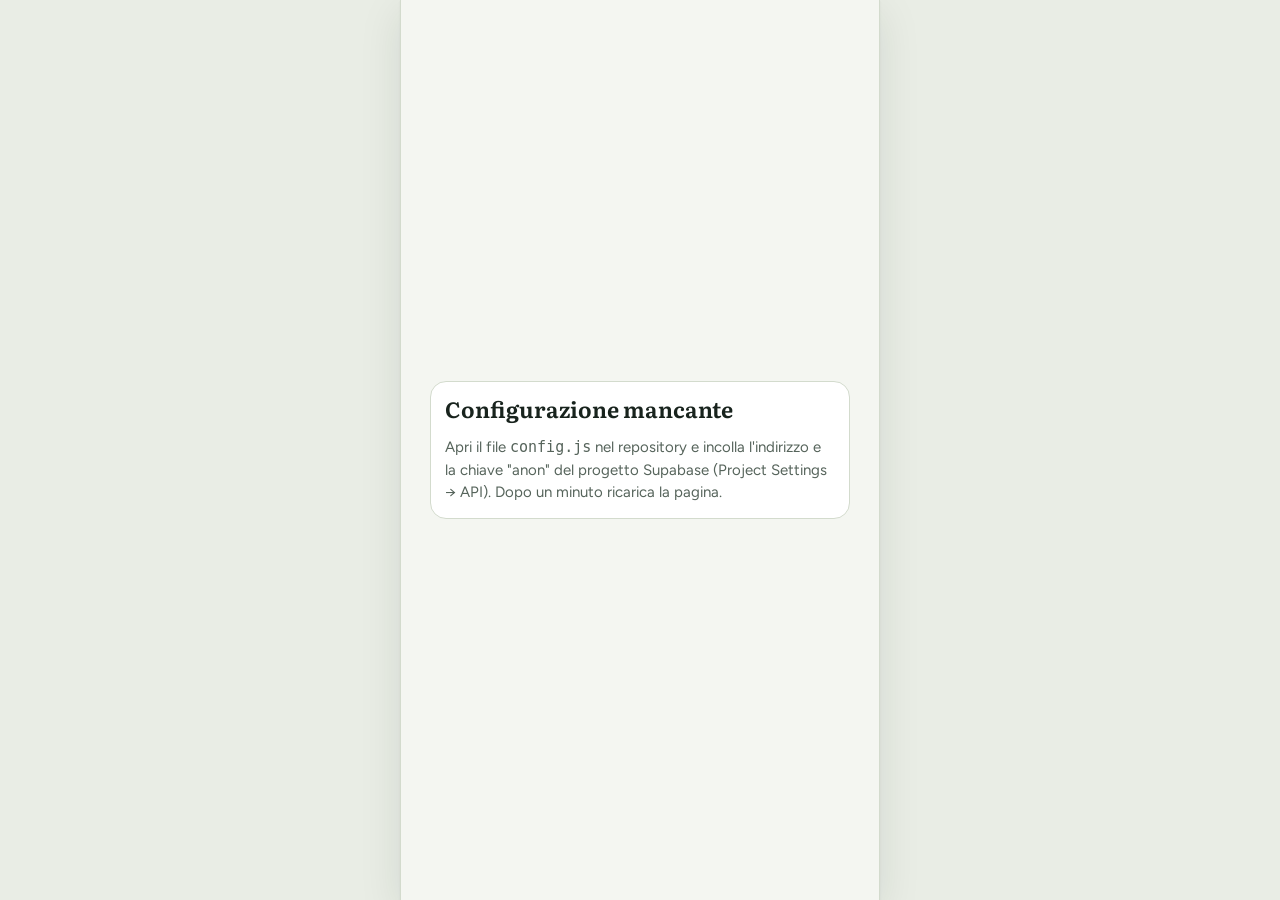
==== index.html @ fccd0e9f "Add files via upload" ====
<!doctype html>
<html lang="it">
<head>
  <meta charset="utf-8">
  <meta name="viewport" content="width=device-width,initial-scale=1,viewport-fit=cover">
  <meta name="theme-color" content="#1E6B52">
  <title>Radice</title>
  <meta name="description" content="La scheda di cura delle tue piante, offerta dal tuo vivaio.">
  <link rel="icon" href="./favicon.svg" type="image/svg+xml">
  <link rel="stylesheet" href="./styles.css">
  <link rel="preconnect" href="https://fonts.googleapis.com">
  <link rel="preconnect" href="https://fonts.gstatic.com" crossorigin>
  <link rel="stylesheet" href="https://fonts.googleapis.com/css2?family=Literata:ital,opsz,wght@0,7..72,500;0,7..72,650;1,7..72,450&family=Figtree:wght@400;500;600;700&family=IBM+Plex+Mono:wght@500&display=swap">
</head>
<body class="cliente">
  <div class="app" id="app">
    <main class="screen" id="screen">
      <div class="centro"><div class="status"><span class="spinner"></span>Caricamento…</div></div>
    </main>
    <nav class="tabbar" id="tabbar" aria-label="Sezioni dell'app" hidden></nav>
  </div>
  <div class="sheet" id="sheet" hidden></div>
  <div class="toast" id="toast" role="status" hidden></div>
  <script>
    // Se dopo 8 secondi l'app non è partita, mostra cosa controllare invece di restare su "Caricamento…"
    setTimeout(function () {
      if (window.__radiceAvviata) return;
      document.body.innerHTML = '<div style="font:16px/1.5 system-ui,sans-serif;max-width:560px;margin:40px auto;padding:0 16px;color:#18231D">'
        + '<h1 style="font-size:22px">L\'app non si è avviata</h1>'
        + '<p>Controlla che nel repository ci siano tutti i file, nella stessa cartella: index.html, vivaio.html, app.js, vivaio.js, db.js, config.js, costanti.js, luna.js, ui.js, immagine.js, styles.css, libreria-supabase.js, libreria-qrcode.js.</p>'
        + '<p>Se ci sono tutti, controlla la connessione e ricarica la pagina.</p></div>';
    }, 8000);
  </script>
  <script type="module" src="./app.js"></script>
</body>
</html>
---- styles.css ----
:root{
  --bg:#E9EDE5; --app:#F4F6F1; --surface:#FFFFFF; --surface-2:#EEF2EA; --ink:#18231D; --muted:#56645B; --line:#D3DBCD;
  --accent:#1E6B52; --accent-soft:#DCEBE3; --on-accent:#FFFFFF; --pollen:#D9A92B; --moon-dark:#C9D1C6; --moon-lit:#F2E3A6;
  --brand:#1E6B52;
  --t-potatura:#7D4F95; --t-concime:#2E7D5B; --t-semina:#A86E12; --t-irrigazione:#2A67A8; --t-protezione:#58697A; --t-raccolta:#B4492A; --t-trattamento:#7A6A1A;
  --good:#2E7D4F; --warn:#A8690C; --crit:#B3372B;
  --shadow:0 1px 2px rgba(24,35,29,.06),0 12px 40px rgba(24,35,29,.10);
  --f-display:"Literata",Georgia,"Times New Roman",serif;
  --f-body:"Figtree",system-ui,-apple-system,"Segoe UI",sans-serif;
  --f-mono:"IBM Plex Mono",ui-monospace,Menlo,monospace;
}
@media (prefers-color-scheme:dark){
  :root:not([data-theme="light"]){
    color-scheme:dark;
    --bg:#0F1512; --app:#141B17; --surface:#1B241F; --surface-2:#222D27; --ink:#E4EBE5; --muted:#9FAEA4; --line:#2F3C35;
    --accent:#62C09A; --accent-soft:#1F3A2F; --on-accent:#0D1511; --pollen:#E7C35A; --moon-dark:#34403A; --moon-lit:#F0E2A8;
    --t-potatura:#C39BDA; --t-concime:#6CCB9A; --t-semina:#E0A64A; --t-irrigazione:#7FB3EC; --t-protezione:#A4B4C4; --t-raccolta:#EE8D6E; --t-trattamento:#CDBB5E;
    --good:#6CCB8E; --warn:#E6A94A; --crit:#EE8074;
    --shadow:0 1px 2px rgba(0,0,0,.3),0 12px 40px rgba(0,0,0,.35);
  }
}
:root[data-theme="dark"]{
  color-scheme:dark;
  --bg:#0F1512; --app:#141B17; --surface:#1B241F; --surface-2:#222D27; --ink:#E4EBE5; --muted:#9FAEA4; --line:#2F3C35;
  --accent:#62C09A; --accent-soft:#1F3A2F; --on-accent:#0D1511; --pollen:#E7C35A; --moon-dark:#34403A; --moon-lit:#F0E2A8;
  --t-potatura:#C39BDA; --t-concime:#6CCB9A; --t-semina:#E0A64A; --t-irrigazione:#7FB3EC; --t-protezione:#A4B4C4; --t-raccolta:#EE8D6E; --t-trattamento:#CDBB5E;
  --good:#6CCB8E; --warn:#E6A94A; --crit:#EE8074;
  --shadow:0 1px 2px rgba(0,0,0,.3),0 12px 40px rgba(0,0,0,.35);
}
*{box-sizing:border-box}
[hidden]{display:none!important}
body{margin:0;background:var(--bg);color:var(--ink);font-family:var(--f-body);font-size:15px;line-height:1.5;-webkit-font-smoothing:antialiased}
body.pannello{padding-inline:16px;padding-block:0 40px}
h1,h2,h3{font-family:var(--f-display);font-weight:650;line-height:1.2;text-wrap:balance;margin:0}
p{margin:0}
button,input,select,textarea{font:inherit;color:inherit}
button{cursor:pointer}
:focus-visible{outline:2px solid var(--accent);outline-offset:2px}
.mono{font-family:var(--f-mono);font-variant-numeric:tabular-nums}
.muted{color:var(--muted)}
.small{font-size:13px}
.eyebrow{font-size:11.5px;letter-spacing:.08em;text-transform:uppercase;color:var(--muted);font-weight:600}
.latino{font-family:var(--f-display);font-style:italic;font-weight:450;color:var(--muted)}

/* barra superiore (pannello) */
.topbar{max-width:1080px;margin:0 auto;display:flex;flex-wrap:wrap;align-items:center;justify-content:space-between;gap:12px;padding-block:18px}
.wordmark{display:flex;align-items:baseline;gap:10px}
.wordmark b{font-family:var(--f-display);font-size:24px;font-weight:650;letter-spacing:-.01em}
.wordmark span{font-size:12px;color:var(--muted);border:1px solid var(--line);border-radius:99px;padding:1px 9px}
.seg{display:inline-flex;background:var(--surface);border:1px solid var(--line);border-radius:12px;padding:3px;gap:2px}
.seg button{border:0;background:none;padding:7px 14px;border-radius:9px;font-weight:600;font-size:14px;color:var(--muted)}
.seg button[aria-pressed="true"]{background:var(--ink);color:var(--app)}

/* app content */
.pad{padding:16px;display:grid;gap:16px}
.brandbar{background:var(--brand);color:#fff;padding:18px 16px 16px;display:flex;align-items:center;gap:12px}
.brandlogo{width:42px;height:42px;border-radius:50%;background:rgba(255,255,255,.18);border:1.5px solid rgba(255,255,255,.55);display:grid;place-items:center;font-family:var(--f-display);font-weight:650;font-size:16px;flex:none}
.brandbar b{display:block;font-family:var(--f-display);font-size:18px;font-weight:650;line-height:1.2}
.brandbar small{opacity:.85;font-size:12.5px}
.card{background:var(--surface);border:1px solid var(--line);border-radius:16px;padding:14px}
.section-title{display:flex;justify-content:space-between;align-items:baseline;gap:8px}
.section-title h2{font-size:18px}
.linkbtn{border:0;background:none;color:var(--accent);font-weight:600;font-size:13.5px;padding:4px 0}
.actions{display:grid;grid-template-columns:1fr 1fr;gap:10px}
.action{border:1px solid var(--line);background:var(--surface);border-radius:16px;padding:14px;text-align:left;display:grid;gap:6px;align-content:start}
.action svg{width:26px;height:26px;color:var(--accent)}
.action b{font-size:15px}
.action span{font-size:12.5px;color:var(--muted);line-height:1.35}
.action.primary{grid-column:1/-1;background:var(--accent);border-color:var(--accent);color:var(--on-accent);grid-template-columns:auto 1fr;align-items:center;column-gap:14px}
.action.primary svg{color:var(--on-accent);width:34px;height:34px;grid-row:span 2}
.action.primary span{color:var(--on-accent);opacity:.85}
.btn{border:1px solid var(--accent);background:var(--accent);color:var(--on-accent);border-radius:12px;padding:10px 16px;font-weight:600;font-size:14.5px;display:inline-flex;align-items:center;justify-content:center;gap:8px}
.btn.ghost{background:transparent;color:var(--accent)}
.btn.quiet{background:var(--surface-2);border-color:var(--line);color:var(--ink)}
.btn:disabled{opacity:.5;cursor:default}
.btn.full{width:100%}
.chip{display:inline-flex;align-items:center;gap:5px;font-size:11.5px;font-weight:600;border-radius:99px;padding:2px 9px;border:1px solid var(--line);color:var(--muted);background:var(--surface);white-space:nowrap}
.chip.dot::before{content:"";width:7px;height:7px;border-radius:50%;background:var(--c,var(--muted))}
.chip.ok{color:var(--good);border-color:color-mix(in srgb,var(--good) 40%,transparent)}
.chip.ai{color:var(--warn);border-color:color-mix(in srgb,var(--warn) 40%,transparent)}
.chip.ex{color:var(--muted);border-style:dashed}
.list{display:grid;gap:0}
.list > *{border-top:1px solid var(--line)}
.list > *:first-child{border-top:0}
.task{display:grid;grid-template-columns:24px 1fr;gap:10px;padding:11px 0;align-items:start}
.task input{width:20px;height:20px;accent-color:var(--accent);margin:2px 0 0}
.task b{font-weight:600}
.task .meta{display:flex;gap:6px;align-items:center;flex-wrap:wrap;margin-top:3px}
.task.done b,.task.done p{text-decoration:line-through;color:var(--muted)}
.msg{padding:10px 0;display:grid;gap:4px}
.msg b{font-size:14px}
.promo{border:1.5px dashed color-mix(in srgb,var(--brand) 60%,var(--line));border-radius:16px;padding:14px;display:grid;gap:4px;background:color-mix(in srgb,var(--brand) 7%,var(--surface))}
.promo .eyebrow{color:var(--brand)}
:root[data-theme="dark"] .promo .eyebrow{color:var(--ink)}
@media (prefers-color-scheme:dark){:root:not([data-theme="light"]) .promo .eyebrow{color:var(--ink)}}
.moonrow{display:flex;gap:12px;align-items:center}
.moonrow svg{flex:none}
.empty{text-align:center;padding:24px 12px;display:grid;gap:10px;justify-items:center;color:var(--muted)}

/* scan */
.modes{display:grid;grid-template-columns:1fr 1fr;background:var(--surface-2);border:1px solid var(--line);border-radius:12px;padding:3px;gap:3px}
.modes button{border:0;background:none;border-radius:9px;padding:8px;font-weight:600;font-size:13.5px;color:var(--muted)}
.modes button[aria-pressed="true"]{background:var(--surface);color:var(--ink);box-shadow:0 1px 2px rgba(0,0,0,.08)}
.drop{display:grid;place-items:center;text-align:center;gap:8px;border:1.5px dashed var(--line);border-radius:18px;background:var(--surface);min-height:190px;padding:18px;cursor:pointer;position:relative;overflow:hidden}
.drop.has{padding:0;border-style:solid}
.drop img{width:100%;height:240px;object-fit:cover;display:block}
.drop svg{width:40px;height:40px;color:var(--accent)}
.drop input{position:absolute;width:1px;height:1px;opacity:0}
.drop.over{border-color:var(--accent);background:var(--accent-soft)}
textarea,input[type=text],input[type=search],input[type=tel],select{width:100%;background:var(--surface);border:1px solid var(--line);border-radius:12px;padding:10px 12px;font-size:15px}
textarea{resize:vertical;min-height:70px}
label.field{display:grid;gap:5px;font-size:13px;font-weight:600;color:var(--muted)}
.status{display:flex;gap:10px;align-items:center;font-size:14px}
.spinner{width:18px;height:18px;border-radius:50%;border:2.5px solid var(--accent-soft);border-top-color:var(--accent);animation:spin 1s linear infinite;flex:none}
@keyframes spin{to{transform:rotate(360deg)}}
.notice{background:var(--surface-2);border:1px solid var(--line);border-radius:14px;padding:12px 14px;font-size:13.5px;color:var(--muted)}
.notice.err{color:var(--crit);border-color:color-mix(in srgb,var(--crit) 35%,transparent);background:color-mix(in srgb,var(--crit) 6%,var(--surface))}
.qrlist{display:flex;flex-wrap:wrap;gap:8px}
.qrlist button{border:1px solid var(--line);background:var(--surface);border-radius:10px;padding:6px 10px;font-size:13px;font-weight:500;display:inline-flex;align-items:center;gap:6px}
.qrlist button svg{width:14px;height:14px;color:var(--muted)}
.diag h3{font-size:20px}
.diag ol,.diag ul{margin:6px 0 0;padding-left:20px;display:grid;gap:5px}
.diag .block{display:grid;gap:2px;padding-top:12px;border-top:1px solid var(--line)}

/* search */
.filters{display:flex;gap:6px;overflow-x:auto;padding-bottom:2px;scrollbar-width:none}
.filters button{border:1px solid var(--line);background:var(--surface);border-radius:99px;padding:5px 12px;font-size:13px;font-weight:600;color:var(--muted);white-space:nowrap}
.filters button[aria-pressed="true"]{background:var(--ink);color:var(--app);border-color:var(--ink)}
.prow{display:grid;grid-template-columns:40px 1fr auto;gap:12px;align-items:center;padding:10px 0;width:100%;border:0;background:none;text-align:left}
.prow .ini{width:40px;height:40px;border-radius:12px;background:var(--accent-soft);color:var(--accent);display:grid;place-items:center;font-family:var(--f-display);font-weight:650;font-size:17px}
.prow b{display:block;font-size:15px}
.prow svg{width:16px;height:16px;color:var(--muted)}

/* scheda */
.sheet-top{position:sticky;top:0;z-index:2;display:flex;align-items:center;justify-content:space-between;gap:8px;padding:10px 12px;background:color-mix(in srgb,var(--app) 92%,transparent);backdrop-filter:blur(8px);border-bottom:1px solid var(--line)}
.iconbtn{border:1px solid var(--line);background:var(--surface);border-radius:10px;width:38px;height:38px;display:grid;place-items:center}
.iconbtn svg{width:18px;height:18px}
.tag{position:relative;background:var(--surface);border:1px solid var(--line);border-radius:20px 20px 12px 12px;padding:30px 16px 16px;overflow:hidden;display:grid;gap:6px}
.tag::before{content:"";position:absolute;left:0;right:0;top:0;height:8px;background:var(--brand)}
.tag::after{content:"";position:absolute;top:15px;left:50%;width:10px;height:10px;margin-left:-5px;border-radius:50%;background:var(--app);border:1px solid var(--line)}
.tag h2{font-size:27px}
.tag .latino{font-size:16px}
.badges{display:flex;flex-wrap:wrap;gap:6px;margin-top:4px}
.calstrip{display:grid;grid-template-columns:repeat(12,1fr);gap:3px}
.calstrip div{display:grid;justify-items:center;gap:3px;padding:6px 0 7px;border-radius:8px;background:var(--surface-2);min-height:62px;align-content:start}
.calstrip div.now{outline:1.5px solid var(--ink)}
.calstrip span{font-family:var(--f-mono);font-size:11px;color:var(--muted)}
.calstrip i{width:8px;height:8px;border-radius:50%;background:var(--c)}
.legend{display:flex;flex-wrap:wrap;gap:6px 12px;font-size:12px;color:var(--muted)}
.legend span{display:inline-flex;gap:5px;align-items:center}
.legend i{width:8px;height:8px;border-radius:50%;background:var(--c)}
.facts{display:grid;gap:0}
.fact{display:grid;grid-template-columns:104px 1fr;gap:12px;padding:11px 0;border-top:1px solid var(--line)}
.fact:first-child{border-top:0}
.fact dt{font-size:12.5px;font-weight:700;color:var(--muted);text-transform:uppercase;letter-spacing:.05em;padding-top:2px}
.fact dd{margin:0;font-size:14.5px}
.tips{margin:0;padding-left:18px;display:grid;gap:4px;font-size:14.5px}
details.prob{border-top:1px solid var(--line);padding:10px 0}
details.prob:first-of-type{border-top:0}
details.prob summary{cursor:pointer;font-weight:600;font-size:14.5px}
details.prob p{margin-top:6px;font-size:14px}
.luna{background:color-mix(in srgb,var(--pollen) 12%,var(--surface));border-color:color-mix(in srgb,var(--pollen) 40%,var(--line))}
.contact{display:grid;gap:8px}
.copyline{display:flex;gap:8px;align-items:center;justify-content:space-between;background:var(--surface-2);border-radius:10px;padding:8px 10px}
.copyline span{user-select:all;font-family:var(--f-mono);font-size:14px}
.sheet-actions{position:sticky;bottom:0;display:grid;grid-template-columns:1fr 1fr;gap:10px;padding:12px 16px calc(12px + env(safe-area-inset-bottom,0px));background:color-mix(in srgb,var(--app) 94%,transparent);backdrop-filter:blur(8px);border-top:1px solid var(--line)}

/* mine */
.level{display:grid;gap:8px}
.bar{height:8px;border-radius:99px;background:var(--surface-2);overflow:hidden}
.bar i{display:block;height:100%;background:var(--accent);border-radius:99px}
.plantcard{display:grid;grid-template-columns:1fr auto;gap:8px;padding:12px 0}
.plantcard .next{font-size:13.5px;margin-top:4px}
.plantcard .ops{display:flex;gap:6px;align-items:start}

/* calendar */
.monthnav{display:flex;align-items:center;justify-content:space-between;gap:8px}
.monthnav h2{font-size:22px;text-transform:capitalize}
.phases{display:grid;grid-template-columns:repeat(4,1fr);gap:6px;text-align:center}
.phases div{display:grid;justify-items:center;gap:4px;font-size:12px}
.phases b{font-family:var(--f-mono);font-size:13px}

/* vivaio */
.vivaio{max-width:1080px;margin:0 auto;display:grid;gap:20px}
.vhead{display:flex;flex-wrap:wrap;justify-content:space-between;align-items:end;gap:10px}
.vhead h1{font-size:30px}
.vgrid{display:grid;grid-template-columns:minmax(0,1.1fr) minmax(0,1fr);gap:20px;align-items:start}
.vcol{display:grid;gap:20px}
.panel{background:var(--surface);border:1px solid var(--line);border-radius:18px;padding:18px;display:grid;gap:14px}
.panel h2{font-size:19px}
.form2{display:grid;grid-template-columns:1fr 1fr;gap:12px}
.form2 .wide{grid-column:1/-1}
.swatches{display:flex;gap:8px;flex-wrap:wrap}
.swatches button{width:34px;height:34px;border-radius:50%;border:2px solid var(--surface);outline:1px solid var(--line);background:var(--c)}
.swatches button[aria-pressed="true"]{outline:2.5px solid var(--ink)}
.tiles{display:grid;grid-template-columns:repeat(2,1fr);gap:10px}
.tile{background:var(--surface-2);border-radius:12px;padding:12px}
.tile b{display:block;font-family:var(--f-mono);font-size:24px;font-weight:500;font-variant-numeric:tabular-nums}
.tile span{font-size:12.5px;color:var(--muted)}
.qrgrid{display:grid;grid-template-columns:repeat(auto-fill,minmax(160px,1fr));gap:12px}
.qrtag{position:relative;background:var(--surface);border:1px solid var(--line);border-radius:16px 16px 10px 10px;padding:22px 12px 12px;display:grid;justify-items:center;gap:6px;text-align:center;overflow:hidden}
.qrtag::before{content:"";position:absolute;left:0;right:0;top:0;height:6px;background:var(--brand)}
.qrtag .qr{background:#fff;padding:6px;border-radius:8px;width:108px;height:108px}
.qrtag .qr img,.qrtag .qr canvas{width:96px!important;height:96px!important}
.qrtag b{font-family:var(--f-display);font-size:15px}
.qrtag .latino{font-size:12.5px}
.qrtag small{font-size:10.5px;color:var(--muted)}
.preview{border:1px solid var(--line);border-radius:18px;overflow:hidden;background:var(--app)}
.chartbox svg{width:100%;height:auto;display:block}
@media (max-width:860px){.vgrid{grid-template-columns:minmax(0,1fr)}}
@media (max-width:480px){.form2{grid-template-columns:1fr}.tiles b{font-size:20px}}

.toast{position:fixed;left:50%;bottom:calc(24px + env(safe-area-inset-bottom,0px));transform:translateX(-50%);background:var(--ink);color:var(--app);padding:10px 16px;border-radius:12px;font-size:14px;font-weight:500;z-index:50;max-width:calc(100% - 32px);box-shadow:var(--shadow)}
.sr{position:absolute;width:1px;height:1px;overflow:hidden;clip:rect(0 0 0 0)}
@media (prefers-reduced-motion:reduce){.spinner{animation-duration:3s}}

/* app cliente: una colonna a tutta altezza, centrata su schermi larghi */
.app{max-width:480px;margin:0 auto;min-height:100dvh;display:flex;flex-direction:column;background:var(--app)}
@media (min-width:520px){.app{border-inline:1px solid var(--line);box-shadow:var(--shadow)}}
.screen{flex:1}
.tabbar{position:sticky;bottom:0;z-index:4;display:grid;grid-template-columns:repeat(5,1fr);background:var(--surface);border-top:1px solid var(--line);padding:6px 4px calc(8px + env(safe-area-inset-bottom,0px))}
.tabbar button{border:0;background:none;display:grid;justify-items:center;gap:2px;font-size:11px;font-weight:600;color:var(--muted);padding:6px 0;border-radius:10px}
.tabbar button svg{width:22px;height:22px}
.tabbar button[aria-current="page"]{color:var(--accent)}
.sheet{position:fixed;inset:0;margin:0 auto;max-width:480px;background:var(--app);overflow-y:auto;z-index:20;padding-top:env(safe-area-inset-top,0px)}
.centro{min-height:100dvh;display:grid;place-items:center;padding:24px 16px}
.centro .card{max-width:420px;width:100%;display:grid;gap:14px}
.brandbar{padding-top:calc(18px + env(safe-area-inset-top,0px))}
a.btn{text-decoration:none}
.vivaio-scelta{display:grid;gap:8px}
.vivaio-scelta button{display:grid;grid-template-columns:40px 1fr auto;gap:12px;align-items:center;text-align:left;border:1px solid var(--line);background:var(--surface);border-radius:14px;padding:10px 12px}
.storico{display:grid;gap:0}
.storico > div{padding:10px 0;border-top:1px solid var(--line);display:grid;gap:2px}
.storico > div:first-child{border-top:0}
.topn{display:grid;gap:6px}
.topn div{display:grid;grid-template-columns:1fr auto;gap:8px;font-size:14px}
.qrtag .qr{display:grid;place-items:center}
.qrtag .qr img{width:96px;height:96px;display:block}
.qrtag a{font-size:10.5px;color:var(--muted);word-break:break-all}
.linkapp{display:flex;flex-wrap:wrap;gap:8px;align-items:center;justify-content:space-between;background:var(--surface-2);border-radius:12px;padding:10px 12px}
.linkapp span{font-family:var(--f-mono);font-size:13px;word-break:break-all;user-select:all}
@media print{
  body *{visibility:hidden}
  #stampa,#stampa *{visibility:visible}
  #stampa{position:absolute;left:0;top:0;width:100%;border:0;padding:0}
  #stampa .noprint{display:none}
  .qrgrid{grid-template-columns:repeat(4,1fr)}
  .qrtag{break-inside:avoid;border-color:#999}
  .qrtag button{display:none}
}
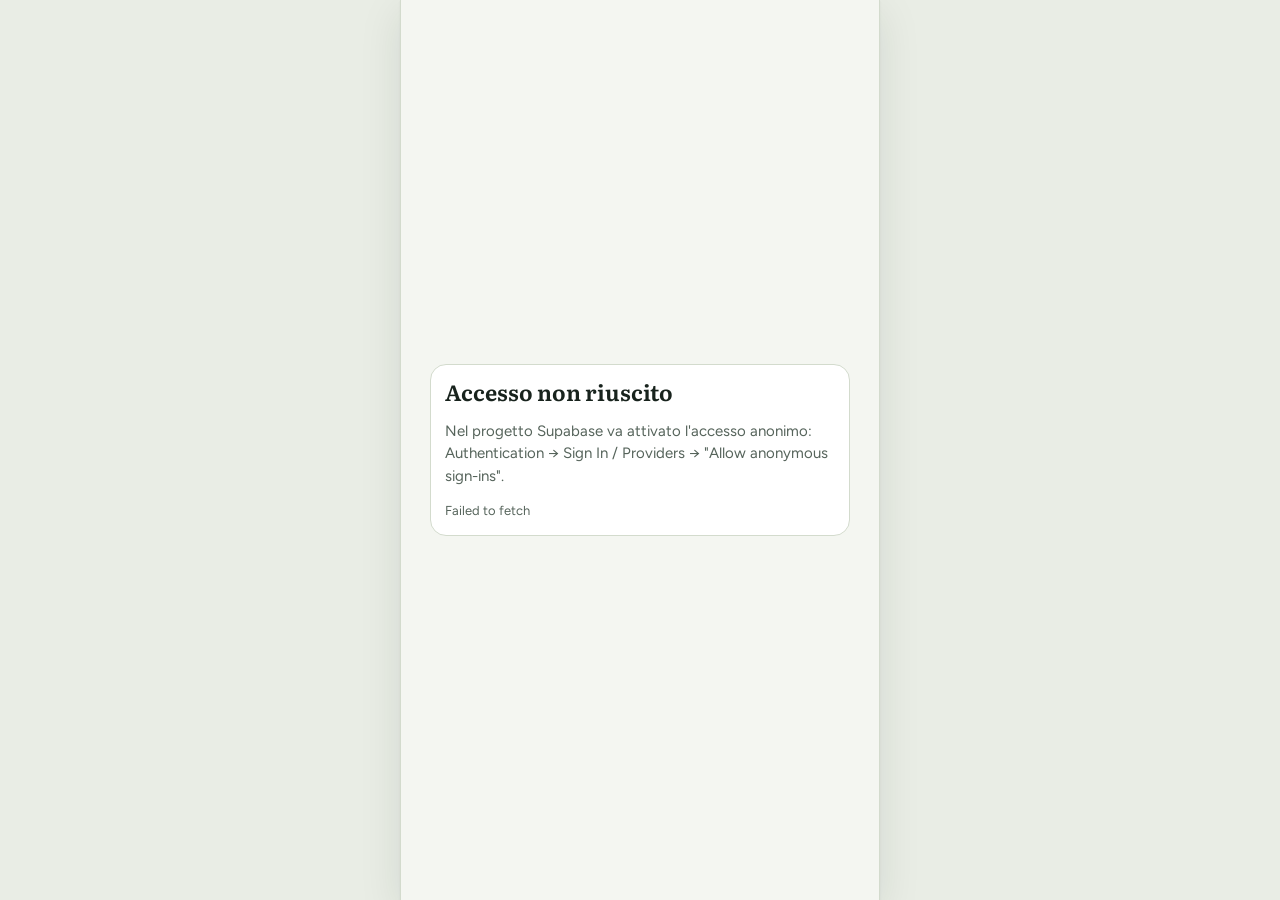
==== commit 89a04cbb: "Add files via upload" ====
--- a/index.html
+++ b/index.html
@@ -6,6 +6,11 @@
   <meta name="theme-color" content="#1E6B52">
   <title>Radice</title>
   <meta name="description" content="La scheda di cura delle tue piante, offerta dal tuo vivaio.">
+  <link rel="manifest" href="./manifest.webmanifest">
+  <link rel="apple-touch-icon" href="./apple-touch-icon.png">
+  <meta name="apple-mobile-web-app-capable" content="yes">
+  <meta name="mobile-web-app-capable" content="yes">
+  <meta name="apple-mobile-web-app-title" content="Radice">
   <link rel="icon" href="./favicon.svg" type="image/svg+xml">
   <link rel="stylesheet" href="./styles.css">
   <link rel="preconnect" href="https://fonts.googleapis.com">
@@ -31,6 +36,10 @@
         + '<p>Se ci sono tutti, controlla la connessione e ricarica la pagina.</p></div>';
     }, 8000);
   </script>
+  <script>
+    // Rende l'app installabile sul telefono (e utilizzabile anche senza rete)
+    if ('serviceWorker' in navigator) addEventListener('load', function () { navigator.serviceWorker.register('./sw.js').catch(function () {}); });
+  </script>
   <script type="module" src="./app.js"></script>
 </body>
 </html>
